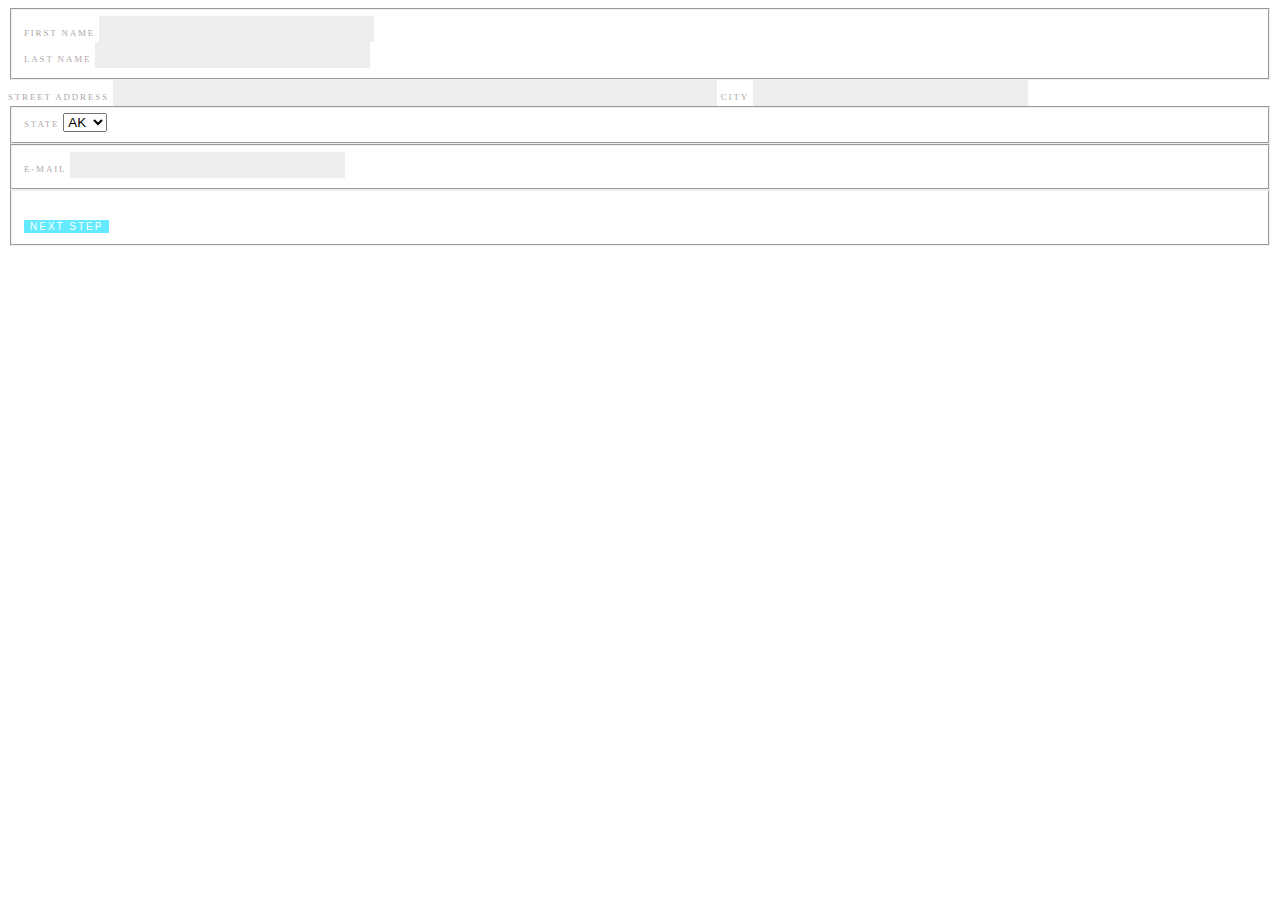
==== index.html @ 7cdf0c3c "first form stuff" ====
<!DOCTYPE html>
<!--[if lt IE 7]>      <html class="no-js lt-ie9 lt-ie8 lt-ie7"> <![endif]-->
<!--[if IE 7]>         <html class="no-js lt-ie9 lt-ie8"> <![endif]-->
<!--[if IE 8]>         <html class="no-js lt-ie9"> <![endif]-->
<!--[if gt IE 8]><!--> <html class="no-js"> <!--<![endif]-->
    <head>
        <meta charset="utf-8">
        <meta http-equiv="X-UA-Compatible" content="IE=edge,chrome=1">
        <title></title>
        <meta name="description" content="">
        <meta name="viewport" content="width=device-width">

        <!-- Place favicon.ico and apple-touch-icon.png in the root directory -->

        <link rel="stylesheet" href="css/framework.css">
        <link rel="stylesheet" href="css/main.css">
        <script src="js/vendor/modernizr-2.6.1.min.js"></script>
    </head>
    <body>
        <!--[if lt IE 7]>
            <p class="chromeframe">You are using an outdated browser. <a href="http://browsehappy.com/">Upgrade your browser today</a> or <a href="http://www.google.com/chromeframe/?redirect=true">install Google Chrome Frame</a> to better experience this site.</p>
        <![endif]-->

        <!-- Add your site or application content here -->
        
        <form class="container" action="" method="get">
        
        	<fieldset id="name">
        	
        		<legend>Your Name</legend>
        		
        		<div class="control columns four alpha">
        			<label for="first">First Name</label>
        			<input type="text" name="first" id="first" class="required text">
        		</div>
        	
        		<div class="control columns four omega">
        			<label for="last">Last Name</label>
        			<input type="text" name="last" id="last" class="required text">
        		</div>
        		
        	</fieldset>
        	
        	<label for="street-add">Street Address</label>
        	<input type="text" name="street-add" id="street-add" class="required text">
        	
        	<label for="city">City</label>
        	<input type="text" name="city" id="city" class="required text">
        	
        	<fieldset id="state">
        	<label for="state">State</label>
        	<select name="state" id="state" class="required">
        	<option>AK</option>
        	<option>AL</option>
        	<option>AR</option>
        	<option>AZ</option>
        	<option>CA</option>
        	<option>CO</option>
        	<option>CT</option>
        	<option>DC</option>
        	<option>DE</option>
        	<option>FL</option>
        	<option>GA</option>
        	<option>HI</option>
        	<option>IA</option>
        	<option>ID</option>
        	<option>IL</option>
        	<option>IN</option>
        	<option>KS</option>
        	<option>KY</option>
        	<option>LA</option>
        	<option>MA</option>
        	<option>MD</option>
        	<option>ME</option>
        	<option>MI</option>
        	<option>MN</option>
        	<option>MO</option>
        	<option>MS</option>
        	<option>MT</option>
        	<option>NC</option>
        	<option>ND</option>
        	<option>NE</option>
        	<option>NH</option>
        	<option>NJ</option>
        	<option>NM</option>
        	<option>NV</option>
        	<option>NY</option>
        	<option>OH</option>
        	<option>OK</option>
        	<option>OR</option>
        	<option>PA</option>
        	<option>RI</option>
        	<option>SC</option>
        	<option>TN</option>
        	<option>TX</option>
        	<option>UT</option>
        	<option>VA</option>
        	<option>VT</option>
        	<option>WA</option>
        	<option>WI</option>
        	<option>WV</option>
        	<option>WY</option>
        	</select>
        	</fieldset>
        	
        	<fieldset id="email" class="alpha columns eight">
        	<label for="email">E-mail</label>
        	<input type="text" name="email" id="email" class="required email">
        	</fieldset>
        	
        	<fieldset id="login-submit" class="alpha columns eight">
        	<legend>Submit Login</legend>
        	<label for="continue">Continue</label>
        	<input type="submit" name="continue" id="continue" value="next step">
        	</fieldset>
        
        </form>



        <script src="http://ajax.googleapis.com/ajax/libs/jquery/1.8.0/jquery.min.js"></script>
        <script>window.jQuery || document.write('<script src="js/vendor/jquery-1.8.0.min.js"><\/script>')</script>
        <script src="http://ajax.aspnetcdn.com/ajax/jquery.validate/1.10.0/jquery.validate.js"></script>
        
        <script src="js/plugins.js"></script>
        <script src="js/main.js"></script>

        <!-- Google Analytics: change UA-XXXXX-X to be your site's ID. -->
        <script>
            var _gaq=[['_setAccount','UA-XXXXX-X'],['_trackPageview']];
            (function(d,t){var g=d.createElement(t),s=d.getElementsByTagName(t)[0];
            g.src=('https:'==location.protocol?'//ssl':'//www')+'.google-analytics.com/ga.js';
            s.parentNode.insertBefore(g,s)}(document,'script'));
        </script>
    </body>
</html>
---- css/main.css ----
label {
	font-size: 9px;
	text-transform: uppercase;
	letter-spacing: .2em;
	color: #b1a7a7;
}

.error {
	text-transform: inherit;
	letter-spacing: 0;
	color: red;
}

input[type="text"].error {
	background: #f59b9b;
}

#login-submit {
	clear: left;
	padding-top: 25px;
	border-top:1px solid #eee;
}

#login-submit label, legend {
	display:none;
}

input[type="text"] {
	border: none;
	background-color: #eee;
	font-size: 21px;
	
	
}

input[type="text"]:focus {
	color: #4bcefa;
	border: none;
	outline: none;
}

#street-add {
	width: 600px;
}

input[type="submit"],
input[type="submit"]:hover {
	background: #63eaff;
	color: #fff;
	border: none;
	text-transform: uppercase;
	font-size: 10px;
	letter-spacing: .2em;
}

input[type="submit"]:hover {
	background: #6388ff;
	}
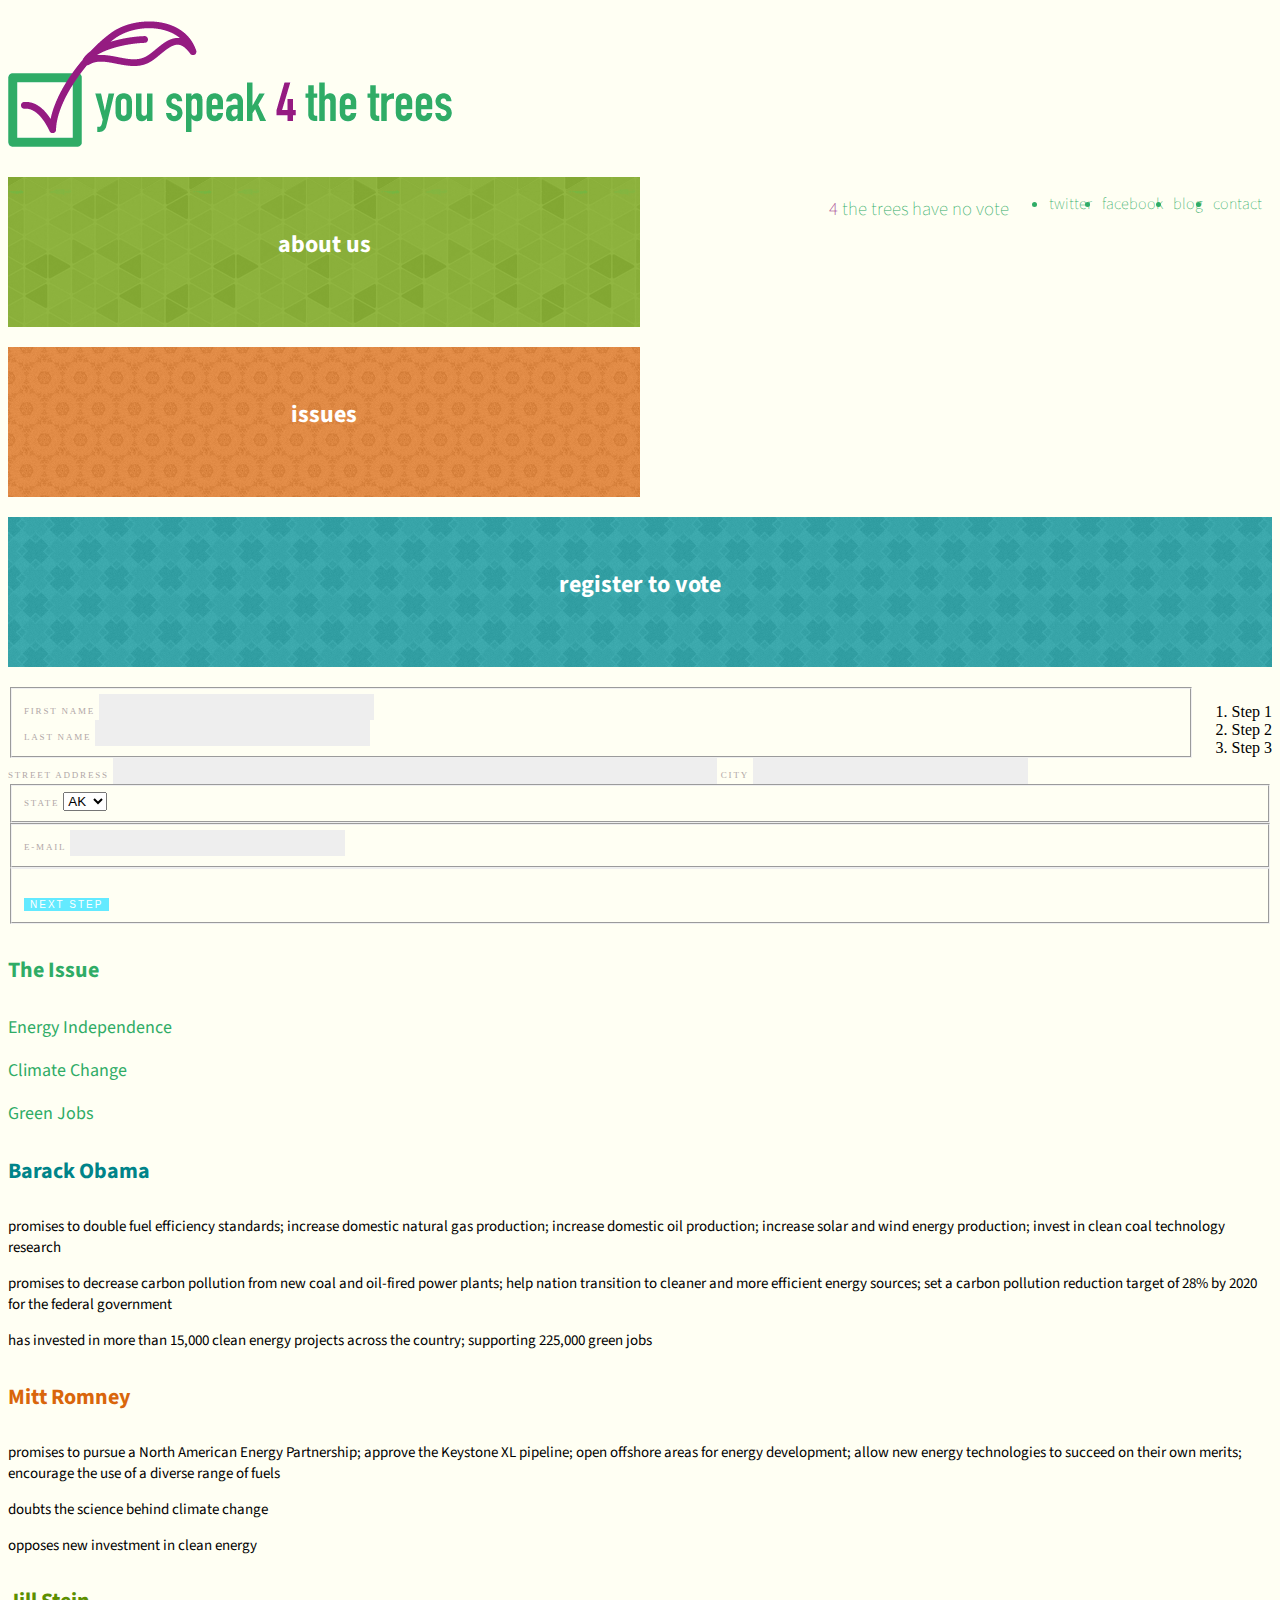
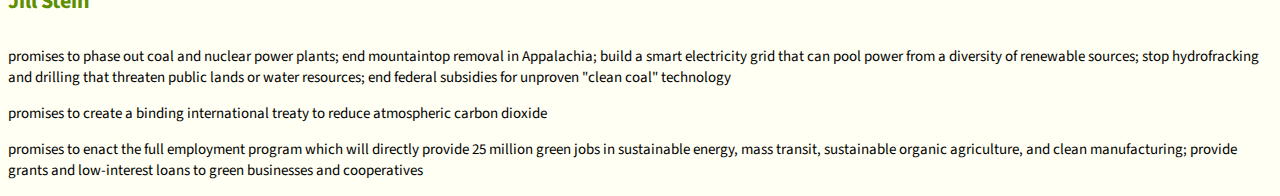
==== commit e2f1356e: "more design done" ====
--- a/index.html
+++ b/index.html
@@ -12,6 +12,7 @@
 
         <!-- Place favicon.ico and apple-touch-icon.png in the root directory -->
 
+        <link href='http://fonts.googleapis.com/css?family=Source+Sans+Pro:200,400,700' rel='stylesheet' type='text/css'>
         <link rel="stylesheet" href="css/framework.css">
         <link rel="stylesheet" href="css/main.css">
         <script src="js/vendor/modernizr-2.6.1.min.js"></script>
@@ -22,8 +23,39 @@
         <![endif]-->
 
         <!-- Add your site or application content here -->
-        
-        <form class="container" action="" method="get">
+     
+     <div class="container">
+     
+     	<div id="header" class="clearfix">
+     		<h1 id="logo" class="columns six">
+     		<a href="index.html"><img src="img/project-2-final-logo.png" alt="you speak 4 the trees"></a>
+     		</h1>
+     		<ul class="connect columns six">
+     		<li><a href="twitter.com">twitter</a></li>
+     		<li><a href="facebook.com">facebook</a></li>
+     		<li><a href="tumblr.com">blog</a></li>
+     		<li><a href="contact.html">contact</a></li>
+     		</ul>
+     		<h3 id="motto" class="columns six"><strong>4</strong> the trees have no vote</h3>
+     	</div>
+     	
+     	
+     	<div class="nav">
+     		<h2 id="about-us"><a href="about-us.html">about us</a></h2>
+     		<h2 id="issues"><a href="issues.html">issues</a></h2>
+     		<h2 id="register"><a href="register.html">register to vote</a></h2>
+
+     	</div>
+     	
+     	<div id="content" class="clearfix">
+     	
+     		<ol class="progress columns three">
+     			<li>Step 1</li>
+     			<li>Step 2</li>
+     			<li>Step 3</li>
+     		</ol>
+     	  
+     	  <form action="" method="get" class="columns twelve">
         
         	<fieldset id="name">
         	
@@ -39,82 +71,120 @@
         			<input type="text" name="last" id="last" class="required text">
         		</div>
         		
-        	</fieldset>
-        	
-        	<label for="street-add">Street Address</label>
-        	<input type="text" name="street-add" id="street-add" class="required text">
-        	
-        	<label for="city">City</label>
-        	<input type="text" name="city" id="city" class="required text">
-        	
-        	<fieldset id="state">
-        	<label for="state">State</label>
-        	<select name="state" id="state" class="required">
-        	<option>AK</option>
-        	<option>AL</option>
-        	<option>AR</option>
-        	<option>AZ</option>
-        	<option>CA</option>
-        	<option>CO</option>
-        	<option>CT</option>
-        	<option>DC</option>
-        	<option>DE</option>
-        	<option>FL</option>
-        	<option>GA</option>
-        	<option>HI</option>
-        	<option>IA</option>
-        	<option>ID</option>
-        	<option>IL</option>
-        	<option>IN</option>
-        	<option>KS</option>
-        	<option>KY</option>
-        	<option>LA</option>
-        	<option>MA</option>
-        	<option>MD</option>
-        	<option>ME</option>
-        	<option>MI</option>
-        	<option>MN</option>
-        	<option>MO</option>
-        	<option>MS</option>
-        	<option>MT</option>
-        	<option>NC</option>
-        	<option>ND</option>
-        	<option>NE</option>
-        	<option>NH</option>
-        	<option>NJ</option>
-        	<option>NM</option>
-        	<option>NV</option>
-        	<option>NY</option>
-        	<option>OH</option>
-        	<option>OK</option>
-        	<option>OR</option>
-        	<option>PA</option>
-        	<option>RI</option>
-        	<option>SC</option>
-        	<option>TN</option>
-        	<option>TX</option>
-        	<option>UT</option>
-        	<option>VA</option>
-        	<option>VT</option>
-        	<option>WA</option>
-        	<option>WI</option>
-        	<option>WV</option>
-        	<option>WY</option>
-        	</select>
-        	</fieldset>
-        	
-        	<fieldset id="email" class="alpha columns eight">
-        	<label for="email">E-mail</label>
-        	<input type="text" name="email" id="email" class="required email">
-        	</fieldset>
-        	
-        	<fieldset id="login-submit" class="alpha columns eight">
-        	<legend>Submit Login</legend>
-        	<label for="continue">Continue</label>
-        	<input type="submit" name="continue" id="continue" value="next step">
-        	</fieldset>
+        		</fieldset>
+        	
+        	
+        		<label for="street-add">Street Address</label>
+        		<input type="text" name="street-add" id="street-add" class="required text">
+        	
+        		<label for="city">City</label>
+        		<input type="text" name="city" id="city" class="required text">
+        	
+	        	<fieldset id="state">
+	        	<label for="state">State</label>
+	        	<select name="state" id="state" class="required">
+	        	<option>AK</option>
+	        	<option>AL</option>
+	        	<option>AR</option>
+	        	<option>AZ</option>
+	        	<option>CA</option>
+	        	<option>CO</option>
+	        	<option>CT</option>
+	        	<option>DC</option>
+	        	<option>DE</option>
+	        	<option>FL</option>
+	        	<option>GA</option>
+	        	<option>HI</option>
+	        	<option>IA</option>
+	        	<option>ID</option>
+	        	<option>IL</option>
+	        	<option>IN</option>
+	        	<option>KS</option>
+	        	<option>KY</option>
+	        	<option>LA</option>
+	        	<option>MA</option>
+	        	<option>MD</option>
+	        	<option>ME</option>
+	        	<option>MI</option>
+	        	<option>MN</option>
+	        	<option>MO</option>
+	        	<option>MS</option>
+	        	<option>MT</option>
+	        	<option>NC</option>
+	        	<option>ND</option>
+	        	<option>NE</option>
+	        	<option>NH</option>
+	        	<option>NJ</option>
+	        	<option>NM</option>
+	        	<option>NV</option>
+	        	<option>NY</option>
+	        	<option>OH</option>
+	        	<option>OK</option>
+	        	<option>OR</option>
+	        	<option>PA</option>
+	        	<option>RI</option>
+	        	<option>SC</option>
+	        	<option>TN</option>
+	        	<option>TX</option>
+	        	<option>UT</option>
+	        	<option>VA</option>
+	        	<option>VT</option>
+	        	<option>WA</option>
+	        	<option>WI</option>
+	        	<option>WV</option>
+	        	<option>WY</option>
+	        	</select>
+	        	</fieldset>
+	        	
+	        	<fieldset id="email" class="alpha columns eight">
+	        	<label for="email">E-mail</label>
+	        	<input type="text" name="email" id="email" class="required email">
+	        	</fieldset>
+	        	
+	        	<fieldset id="login-submit" class="alpha columns eight">
+	        	<legend>Submit Login</legend>
+	        	<label for="continue">Next Step</label>
+	        	<input type="submit" name="continue" id="continue" value="next step">
+	        	</fieldset>
         
         </form>
+     
+     	</div>
+     	
+     	<div class="columns four" id="column-1">
+     		<h4 id="issues-header">The Issue</h4>
+     		<p class="issues">Energy Independence</p>
+     		<p class="issues">Climate Change</p>
+     		<p class="issues">Green Jobs</p>
+     	</div>
+     	
+     	<div class="columns four" id="column-2">
+     		<h4 id="obama">Barack Obama</h4>
+     		<p class="agenda">promises to double fuel efficiency standards; increase domestic natural gas production; increase domestic oil production; increase solar and wind energy production; invest in clean coal technology research</p>
+     		<p class="agenda">promises to decrease carbon pollution from new coal and oil-fired power plants; help nation transition to cleaner and more efficient energy sources; set a carbon pollution reduction target of 28% by 2020 for the federal government</p>
+     		<p class="agenda">has invested in more than 15,000 clean energy projects across the country; supporting 225,000 green jobs</p>
+     	</div>
+     	
+     	<div class="columns four" id="column-3">
+     		<h4 id="romney">Mitt Romney</h4>
+     		<p class="agenda">promises to pursue a North American Energy Partnership; approve the Keystone XL pipeline; open offshore areas for energy development; allow new energy technologies to succeed on their own merits; encourage the use of a diverse range of fuels</p>
+     		<p class="agenda">doubts the science behind climate change</p>
+     		<p class="agenda">opposes new investment in clean energy</p>
+     	</div>
+     	
+     	<div class="columns four" id="column-3">
+     		<h4 id="stein">Jill Stein</h4>
+     		<p class="agenda">promises to phase out coal and nuclear power plants; end mountaintop removal in Appalachia; build a smart electricity grid that can pool power from a diversity of renewable sources; stop hydrofracking and drilling that threaten public lands or water resources; end federal subsidies for unproven "clean coal" technology</p>
+     		<p class="agenda">promises to create a binding international treaty to reduce atmospheric carbon dioxide</p>
+     		<p class="agenda">promises to enact the full employment program which will directly provide 25 million green jobs in sustainable energy, mass transit, sustainable organic agriculture, and clean manufacturing; provide grants and low-interest loans to green businesses and cooperatives</p>
+     	</div>
+     	
+     	<div id="footer" class="clearfix">
+     	</div>
+     
+     </div>
+     
+        
 
 
 
--- a/css/main.css
+++ b/css/main.css
@@ -1,3 +1,113 @@
+body {
+	background: #fffff3;
+}
+
+#header {
+	margin-top: 20px;
+}
+
+#header .connect a {
+	font-family: source sans pro;
+	color: rgb(47,172,102);
+	text-decoration: none;
+	font-weight: 100;
+	font-size: 16px;
+	margin-right: 0px;
+	vertical-align: inherit;
+
+}
+
+#header .connect, #motto {
+	float: right;
+	font-family: source sans pro;
+	font-weight: 100;
+	color: rgb(47,172,102);
+	}
+
+#motto strong{
+	color: rgb(149,27,129);
+	font-weight: 100;
+
+}	
+	
+#header .connect a:hover {
+	color: rgb(149,27,129);
+	
+}
+
+#header .connect a {
+	float: right;
+
+}
+
+#header .connect li {
+	float: left;
+	margin-right: 10px;
+}
+
+.h3 #motto{
+	font-family: source sans;
+}
+
+.nav h2 a{
+	font-family: source sans pro;
+	color: #fff;
+	text-decoration: none;
+}
+
+#about-us {
+	background-image: url("../img/gplaypattern light.png");
+	background-repeat: repeat;
+	width: 50%;
+	height: 100px;
+	text-align: center;
+	padding-top: 50px;
+	padding-bottom: none;
+
+}
+
+#about-us:hover {
+	background-image: url("../img/gplaypattern dark.png");
+	background-repeat: repeat;
+}
+
+#issues {
+	background-image: url("../img/pineapplecut light.png");
+	background-repeat: repeat;
+	width: 50%;
+	height: 100px;
+	text-align: center;
+	padding-top: 50px;
+	padding-bottom: none;
+
+}
+
+#issues:hover {
+	background-image: url("../img/pineapplecut dark.png");
+	background-repeat: repeat;
+}
+
+#register {
+	background-image: url("../img/plaid light.png");
+	background-repeat: repeat;
+	width: 100%;
+	height: 100px;
+	text-align: center;
+	padding-top: 50px;
+	padding-bottom: none;
+
+}
+
+#register:hover {
+	background-image: url("../img/plaid dark.png");
+	background-repeat: repeat;
+}
+
+
+#content .progress {
+	float: right;
+}
+
 label {
 	font-size: 9px;
 	text-transform: uppercase;
@@ -57,4 +167,73 @@
 	background: #6388ff;
 	}
 	
-	+	/* applies to all .interior pages - about, register, etc */
+	.interior #content {
+		background: #fff;
+		padding: 15px;
+	}
+	
+	
+
+	.register #register { /* larger */ }
+
+
+h4 {
+	font-family: source sans pro;
+	font-size: 24px;
+	font-weight: 700;
+	color:rgb(47,172,102);
+}
+
+.issue-desc {
+	color: #000;
+	font-style: italic;
+	font-weight: 100;
+}
+
+.energy {
+	margin-top: 15px;
+}
+
+#obama {
+	font-family: source sans pro;
+	font-size: 22px;
+	font-weight: 700;
+	color: rgb(0,132,137);
+}
+
+#romney {
+	font-family: source sans pro;
+	font-size: 22px;
+	font-weight: 700;
+	color: rgb(217,102,11);
+}
+
+#stein {
+	font-family: source sans pro;
+	font-size: 22px;
+	font-weight: 700;
+	color: rgb(93,143,0);
+}
+
+
+#issues-header {
+	font-family: source sans pro;
+	font-size: 22px;
+	font-weight: 700;
+	color: rgb(47,172,102);
+}
+
+#column-1 {
+	color: rgb(47,172,102);
+}
+
+.issues {
+	font-family: source sans pro;
+	font-size: 18px;
+}	
+	
+.agenda {
+	font-family: source sans pro;
+	font-size: 15px;
+}	